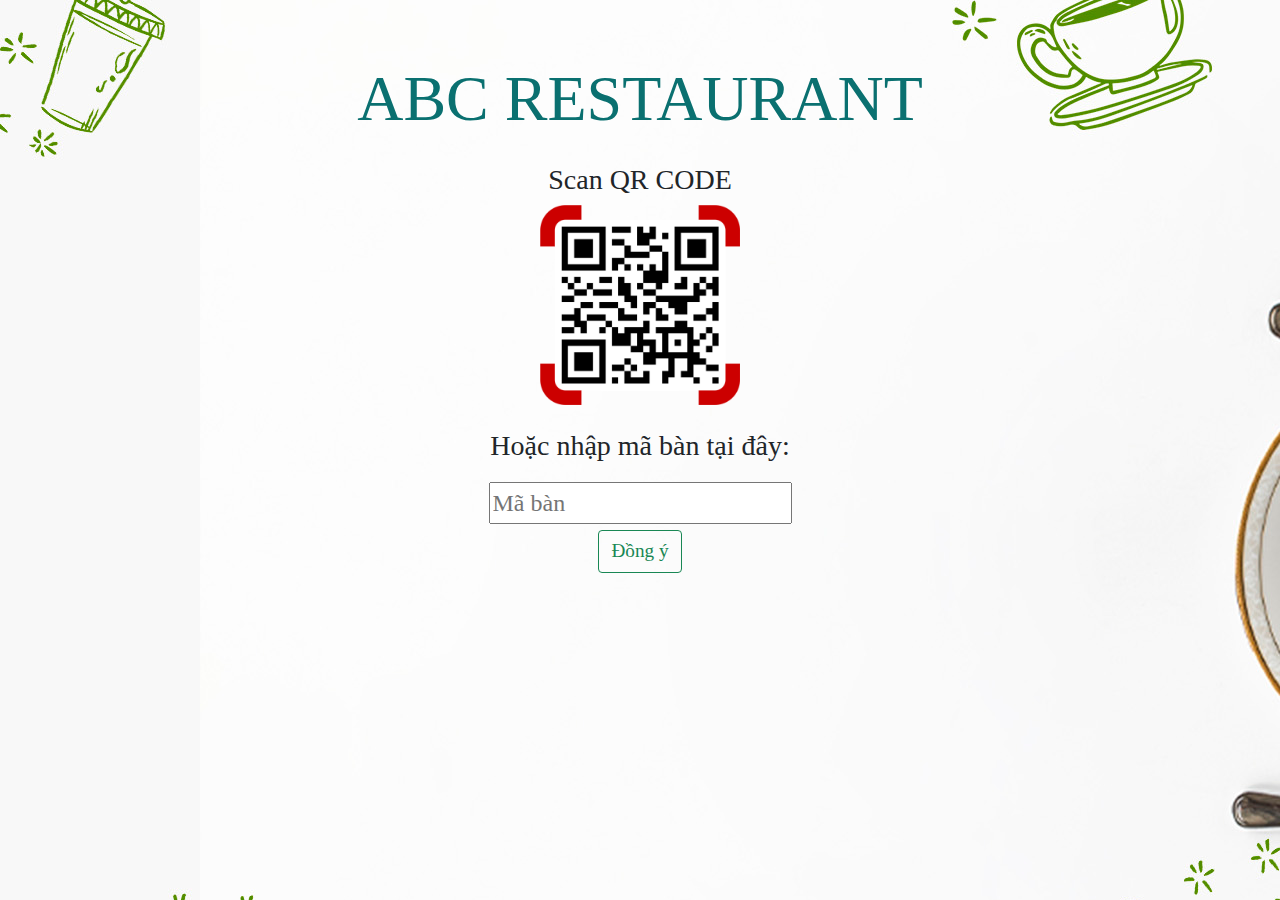
==== chonban.html @ 4913b202 "..." ====
<!DOCTYPE html>
<html lang="en">

<head>
    <meta charset="UTF-8">
    <meta http-equiv="X-UA-Compatible" content="IE=edge">
    <meta name="viewport" content="width=device-width, initial-scale=1.0">
    <title>Chọn bàn</title>
    <link rel="stylesheet" href="bootstrap/css/bootstrap.min.css">
    <link rel="stylesheet" href="style.css">
    <link rel="icon" href="img/logo.jpg" sizes="32x32" type="image/png">
    <link rel="icon" href="img/logo.jpg" sizes="16x16" type="image/png">
</head>

<body style="text-align: center;">
    <p class="fw-light" style="font-size: 4em; margin-top: 0.8em;">ABC RESTAURANT</p>

    <h3>Scan QR CODE</h3>
    <div class="qrcode-container">
        <img class="qrcode" src="img/scanqrcode.png" style="width: 200px;" alt="QRCode">
    </div>
    <br>
    <h3 style="margin-bottom: 0.7em;">Hoặc nhập mã bàn tại đây:</h3>
    <form style="text-align: center;">
        <input style="font-size: 1.5em;" type="Mã bàn" placeholder="Mã bàn" aria-label="Mã bàn">
        <br>
        <button class="btn btn-outline-success" style="font-size: 1.2em; margin-top: 0.3em;" type="submit">Đồng ý</button>
    </form>
    <script src="bootstrap/js/bootstrap.bundle.min.js"></script>
</body>

</html>
---- style.css ----
body {
  font-family: Cambria, Cochin, Georgia, Times, 'Times New Roman', serif;
  background-image: url("img/background.jpg");
}

.logo {
    width: 200px;
    height: 150px;
}

.price {
  color:rgb(10, 112, 112);
  font-size: xx-large;
  font-weight: bold;
}
.fw-light {
  color: rgb(10, 112, 112);
  font-size: 4rem;
}
.btn-chonmon {
  font-size: 1.5em;
}
.cart-column {
  margin-right: 0em;
}
.cart-quantity {
  width: 20%;
}
.btn-danger {
  color: white;
  background-color: #eb5757;
  border: none;
  border-radius: 0.3em;
  font-weight: bold;
  margin-bottom: 0.5em;
}

.btn-danger:hover {
  background-color: #cc4c4c;
}
.cart-quantity-input {
  height: 34px;
  width: 50px;
  border-radius: 5px;
  border: 1px solid #56ccf2;
  background-color: #eee;
  color: #333;
  padding: 0;
  text-align: center;
  font-size: 1.2em;
  margin-right: 25px;
}
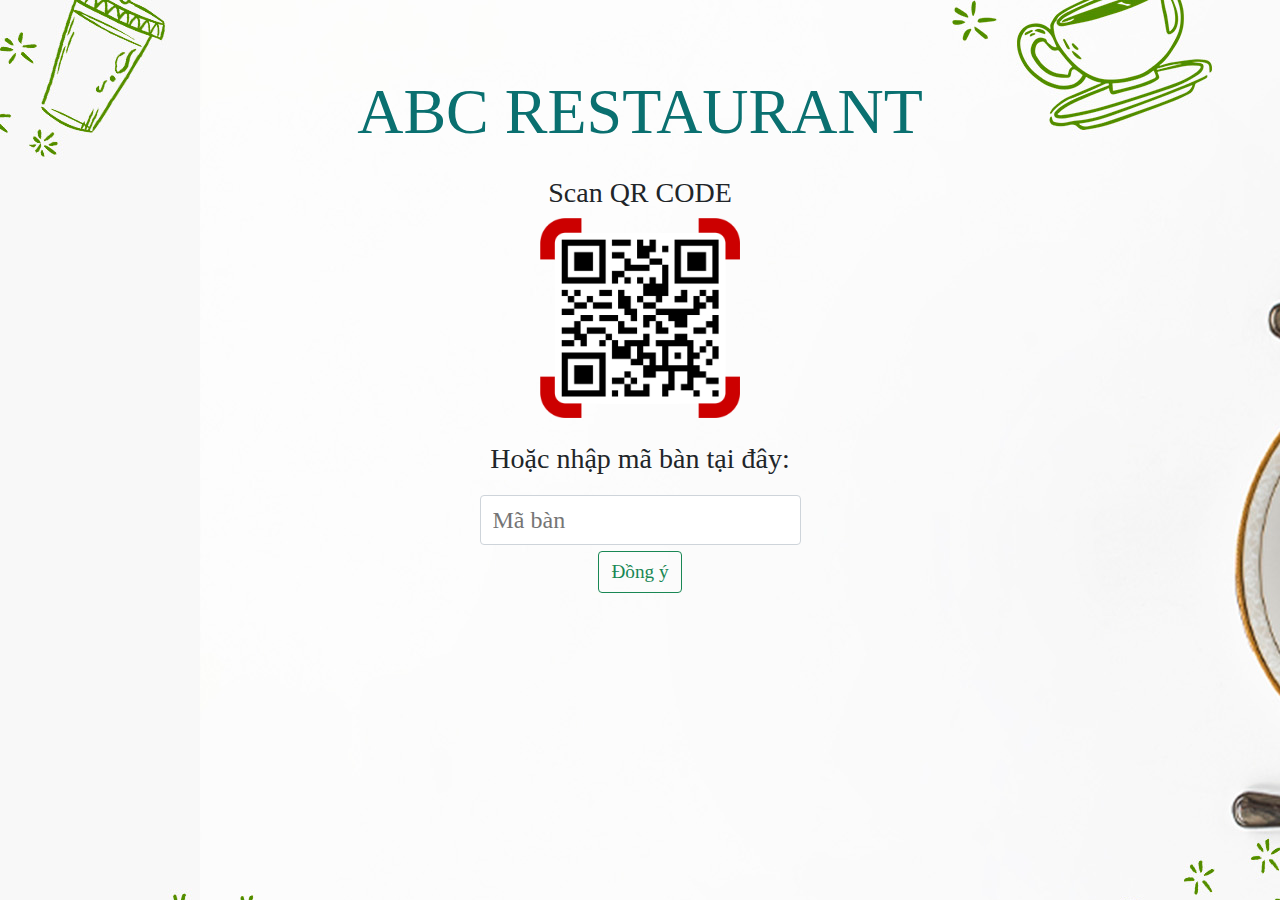
==== commit 07301972: "update UI" ====
--- a/chonban.html
+++ b/chonban.html
@@ -12,21 +12,39 @@
     <link rel="icon" href="img/logo.jpg" sizes="16x16" type="image/png">
 </head>
 
-<body style="text-align: center;">
-    <p class="fw-light" style="font-size: 4em; margin-top: 0.8em;">ABC RESTAURANT</p>
+<body>
+    <div style="text-align: center; padding-top: 0.8em;height: 100vh;">
+        <p class="fw-light" style="font-size: 4em; margin-top: 0.8em;">ABC RESTAURANT</p>
 
-    <h3>Scan QR CODE</h3>
-    <div class="qrcode-container">
-        <img class="qrcode" src="img/scanqrcode.png" style="width: 200px;" alt="QRCode">
+        <h3>Scan QR CODE</h3>
+        <div class="qrcode-container">
+            <img class="qrcode" src="img/scanqrcode.png" style="width: 200px;" alt="QRCode">
+        </div>
+        <br>
+        <h3 style="margin-bottom: 0.7em;">Hoặc nhập mã bàn tại đây:</h3>
+        <div style="text-align: center;">
+            <input style="font-size: 1.5em;" class="table-code" type="Mã bàn" placeholder="Mã bàn" aria-label="Mã bàn">
+            <br>
+            <a href="chonmon.html"><button class="btn btn-outline-success" style="font-size: 1.2em; margin-top: 0.3em;">Đồng ý</button></a>
+        </div>
     </div>
-    <br>
-    <h3 style="margin-bottom: 0.7em;">Hoặc nhập mã bàn tại đây:</h3>
-    <form style="text-align: center;">
-        <input style="font-size: 1.5em;" type="Mã bàn" placeholder="Mã bàn" aria-label="Mã bàn">
-        <br>
-        <button class="btn btn-outline-success" style="font-size: 1.2em; margin-top: 0.3em;" type="submit">Đồng ý</button>
-    </form>
-    <script src="bootstrap/js/bootstrap.bundle.min.js"></script>
+    <style type="text/css">
+    .table-code {
+        padding: .375rem .75rem;
+        font-size: 1rem;
+        font-weight: 400;
+        line-height: 1.5;
+        color: #212529;
+        background-color: #fff;
+        background-clip: padding-box;
+        border: 1px solid #ced4da;
+        -webkit-appearance: none;
+        -moz-appearance: none;
+        appearance: none;
+        border-radius: .25rem;
+        transition: border-color .15s ease-in-out,box-shadow .15s ease-in-out;
+    }
+    </style>
 </body>
 
 </html>